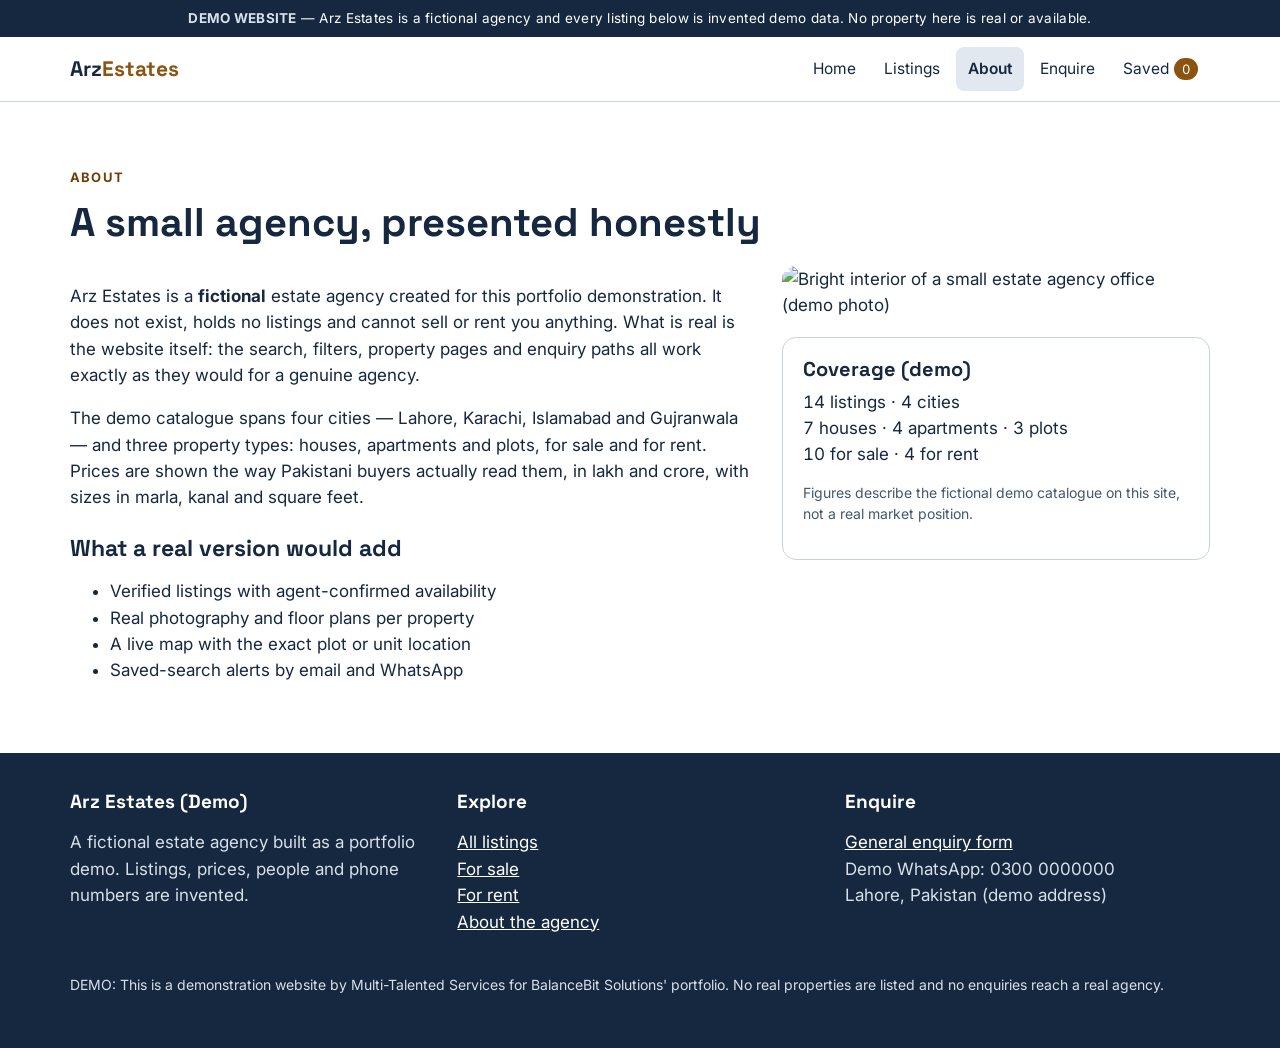
==== about.html @ be991fc6 "Build: Arz Estates demo — real estate listings, search/filter/sort, WhatsApp enquiry, enquiry form (" ====
<!DOCTYPE html>
<html lang="en">
<head>
<meta charset="UTF-8">
<meta name="viewport" content="width=device-width, initial-scale=1">
<title>About Arz Estates (Demo) — A Fictional Agency</title>
<meta name="description" content="About the fictional demo agency Arz Estates: how it works, the cities it covers and the honest limits of this demonstration.">
<link rel="icon" href="assets/favicon.svg" type="image/svg+xml">
<link rel="preconnect" href="https://fonts.googleapis.com">
<link rel="preconnect" href="https://fonts.gstatic.com" crossorigin>
<link href="https://fonts.googleapis.com/css2?family=Inter:wght@400;600;700&family=Space+Grotesk:wght@500;700&display=swap" rel="stylesheet">
<link rel="stylesheet" href="css/style.css">
</head>
<body>
<a class="skip-link" href="#main">Skip to main content</a>
<div class="demo-ribbon"><strong>DEMO WEBSITE</strong> — Arz Estates is a fictional agency and every listing below is invented demo data. No property here is real or available.</div>
<header class="site"><div class="wrap nav">
<a class="logo" href="index.html">Arz<span>Estates</span></a>
<nav aria-label="Main">
<a href="index.html">Home</a>
<a href="listings.html">Listings</a>
<a href="about.html" aria-current="page">About</a>
<a href="contact.html">Enquire</a>
<a href="listings.html">Saved<span class="fav-count num" data-fav-count>0</span></a>
</nav></div></header>
<main id="main">

<section><div class="wrap">
<p class="kicker">About</p><h1 style="font-size:clamp(28px,4vw,40px)">A small agency, presented honestly</h1>
<div class="two-col" style="margin-top:20px"><div>
<p>Arz Estates is a <strong>fictional</strong> estate agency created for this portfolio demonstration. It does not exist, holds no listings and cannot sell or rent you anything. What is real is the website itself: the search, filters, property pages and enquiry paths all work exactly as they would for a genuine agency.</p>
<p>The demo catalogue spans four cities — Lahore, Karachi, Islamabad and Gujranwala — and three property types: houses, apartments and plots, for sale and for rent. Prices are shown the way Pakistani buyers actually read them, in lakh and crore, with sizes in marla, kanal and square feet.</p>
<h2 style="font-size:23px;margin-top:24px">What a real version would add</h2>
<ul><li>Verified listings with agent-confirmed availability</li><li>Real photography and floor plans per property</li><li>A live map with the exact plot or unit location</li><li>Saved-search alerts by email and WhatsApp</li></ul>
</div><div>
<img src="assets/office.jpg" alt="Bright interior of a small estate agency office (demo photo)" style="border-radius:14px;width:100%">
<div class="panel" style="margin-top:18px"><h2 style="font-size:20px">Coverage (demo)</h2><p class="num" style="margin:8px 0">14 listings · 4 cities<br>7 houses · 4 apartments · 3 plots<br>10 for sale · 4 for rent</p><p class="note">Figures describe the fictional demo catalogue on this site, not a real market position.</p></div>
</div></div>
</div></section>
</main>
<footer class="site"><div class="wrap">
<div class="cols">
<div><h2 style="font-size:19px;color:#fff">Arz Estates (Demo)</h2><p>A fictional estate agency built as a portfolio demo. Listings, prices, people and phone numbers are invented.</p></div>
<div><h2 style="font-size:19px;color:#fff">Explore</h2><p><a href="listings.html">All listings</a><br><a href="listings.html?purpose=sale">For sale</a><br><a href="listings.html?purpose=rent">For rent</a><br><a href="about.html">About the agency</a></p></div>
<div><h2 style="font-size:19px;color:#fff">Enquire</h2><p><a href="contact.html">General enquiry form</a><br>Demo WhatsApp: 0300 0000000<br>Lahore, Pakistan (demo address)</p></div>
</div>
<p style="margin-top:22px;font-size:14px">DEMO: This is a demonstration website by Multi-Talented Services for BalanceBit Solutions' portfolio. No real properties are listed and no enquiries reach a real agency.</p>
</div></footer>
<script src="js/data.js"></script>
<script src="js/logic.js"></script>
<script src="js/main.js"></script>
</body>
</html>
---- css/style.css ----
/* Arz Estates (Demo) — navy + copper listing-led system. One component system, own tokens only (+ error red). */
:root{
  --bg:#FFFFFF; --surface:#EEF1F4; --tint:#E2E8EF; --line:#C9D3DD;
  --ink:#16283F; --ink-2:#22385A; --muted:#43576E;
  --accent:#8C5310; --accent-dark:#6E4008; --error:#B3261E;
  --foot-note:#D7E0EA;
  --radius:14px;
}
*{box-sizing:border-box}
html{scroll-behavior:smooth}
body{margin:0;background:var(--bg);color:var(--ink);font-family:'Inter',system-ui,sans-serif;font-size:17px;line-height:1.55}
h1,h2,h3,.disp{font-family:'Space Grotesk','Inter',sans-serif;line-height:1.15;margin:0}
img{max-width:100%;display:block}
a{color:var(--accent-dark)}
:focus-visible{outline:3px solid var(--accent);outline-offset:2px;border-radius:4px}
.num{font-variant-numeric:tabular-nums;font-feature-settings:'tnum' 1}
.skip-link{position:absolute;left:-999px;top:0;background:var(--ink);color:#fff;padding:12px 18px;z-index:60}
.skip-link:focus{left:8px;top:8px}
.demo-ribbon{background:var(--ink);color:#fff;text-align:center;font-size:13.5px;padding:8px 14px;letter-spacing:.02em}
.demo-ribbon strong{color:var(--foot-note)}
.wrap{max-width:1180px;margin:0 auto;padding:0 20px;min-width:0}
header.site{border-bottom:1px solid var(--line);background:var(--bg);position:sticky;top:0;z-index:40}
.nav{display:flex;align-items:center;gap:18px;min-height:64px;flex-wrap:wrap}
.logo{font-family:'Space Grotesk',sans-serif;font-weight:700;font-size:21px;color:var(--ink);text-decoration:none}
.logo span{color:var(--accent)}
.nav nav{display:flex;gap:4px;flex-wrap:wrap;margin-left:auto}
.nav nav a{color:var(--ink);text-decoration:none;padding:10px 12px;min-height:44px;display:inline-flex;align-items:center;border-radius:8px;font-size:15.5px}
.nav nav a[aria-current="page"]{background:var(--tint);font-weight:600}
.fav-count{background:var(--accent);color:#fff;border-radius:999px;padding:1px 8px;font-size:13px;margin-left:5px}
.btn{display:inline-flex;align-items:center;justify-content:center;gap:8px;min-height:52px;padding:12px 22px;border-radius:10px;border:2px solid var(--accent);background:var(--accent);color:#fff;font:600 16px 'Inter',sans-serif;text-decoration:none;cursor:pointer}
.btn:hover{background:var(--accent-dark);border-color:var(--accent-dark)}
.btn.ghost{background:transparent;color:var(--accent-dark)}
.btn.ghost:hover{background:var(--tint)}
.btn.small{min-height:46px;padding:8px 16px;font-size:15px}
.btn.wa{background:var(--ink);border-color:var(--ink)}
.btn.wa:hover{background:var(--ink-2)}
.hero{position:relative;color:#fff}
.hero img{width:100%;height:440px;object-fit:cover}
.hero .shade{position:absolute;inset:0;background:linear-gradient(180deg,rgba(22,40,63,.25),rgba(22,40,63,.82))}
.hero .hero-in{position:absolute;inset:0;display:flex;flex-direction:column;justify-content:flex-end;padding:34px 0}
.hero h1{font-size:clamp(30px,5.4vw,52px);max-width:16em}
.hero p{max-width:38em;color:var(--foot-note)}
.hero-search{background:#fff;color:var(--ink);border-radius:var(--radius);padding:16px;display:grid;grid-template-columns:1fr 180px 160px;gap:12px;margin-top:18px}
section{padding:52px 0}
.band{background:var(--surface)}
.kicker{color:var(--accent-dark);font-weight:700;letter-spacing:.09em;text-transform:uppercase;font-size:13px}
h2.sec{font-size:clamp(24px,3.4vw,34px);margin:6px 0 8px}
.lede{color:var(--muted);max-width:44em}
.grid{display:grid;grid-template-columns:repeat(3,1fr);gap:20px;margin-top:26px}
.grid>*{min-width:0}
.card{background:#fff;border:1px solid var(--line);border-radius:var(--radius);overflow:hidden;display:flex;flex-direction:column}
.card img{width:100%;height:200px;object-fit:cover}
.card .body{padding:16px;display:flex;flex-direction:column;gap:8px;flex:1}
.badge{align-self:flex-start;background:var(--tint);color:var(--ink-2);font-size:12.5px;font-weight:700;letter-spacing:.05em;text-transform:uppercase;padding:4px 10px;border-radius:999px}
.badge.rent{background:var(--ink);color:#fff}
.price{font-family:'Space Grotesk',sans-serif;font-size:23px;font-weight:700;color:var(--ink)}
.card h3{font-size:18.5px}
.card h3 a{color:var(--ink);text-decoration:none}
.loc{color:var(--muted);font-size:15px}
.specs{display:flex;gap:14px;flex-wrap:wrap;color:var(--ink-2);font-size:15px;border-top:1px solid var(--line);padding-top:10px}
.card .actions{display:flex;gap:10px;margin-top:auto;padding-top:8px;flex-wrap:wrap}
.fav-btn{min-width:46px;min-height:46px;border-radius:10px;border:2px solid var(--line);background:#fff;font-size:19px;cursor:pointer;color:var(--ink)}
.fav-btn[aria-pressed="true"]{border-color:var(--accent);color:var(--accent);background:var(--tint)}
/* Filter bar */
.filterbar{background:#fff;border:1px solid var(--line);border-radius:var(--radius);padding:18px;display:grid;grid-template-columns:repeat(3,1fr);gap:14px}
.filterbar>*{min-width:0}
.filterbar .wide{grid-column:1/-1}
label.fl{display:block;font-weight:600;font-size:14.5px;margin-bottom:6px}
.field{width:100%;min-height:52px;font-size:16px;padding:12px 14px;border:2px solid var(--line);border-radius:10px;background:#fff;color:var(--ink);font-family:'Inter',sans-serif}
.field:focus{border-color:var(--accent);outline:3px solid var(--accent);outline-offset:1px}
.chips{display:flex;gap:8px;flex-wrap:wrap}
.chip{min-height:46px;padding:9px 16px;border-radius:999px;border:2px solid var(--line);background:#fff;font:600 15px 'Inter',sans-serif;cursor:pointer;color:var(--ink)}
.chip[aria-pressed="true"]{background:var(--ink);border-color:var(--ink);color:#fff}
.result-line{display:flex;align-items:baseline;gap:14px;flex-wrap:wrap;margin:26px 0 4px}
.result-count{font-family:'Space Grotesk',sans-serif;font-size:22px;font-weight:700}
.empty{border:2px dashed var(--line);border-radius:var(--radius);padding:34px 22px;text-align:center;background:var(--surface)}
.empty p{color:var(--muted);max-width:36em;margin:8px auto 18px}
/* Detail */
.detail-hero img{width:100%;height:420px;object-fit:cover;border-radius:var(--radius)}
.spec-table{width:100%;border-collapse:collapse;margin-top:14px}
.spec-table th,.spec-table td{text-align:left;padding:11px 12px;border-bottom:1px solid var(--line);font-size:16px}
.spec-table th{color:var(--muted);font-weight:600;width:42%}
.two-col{display:grid;grid-template-columns:1.6fr 1fr;gap:26px;align-items:start}
.two-col>*{min-width:0}
.panel{border:1px solid var(--line);border-radius:var(--radius);padding:20px;background:#fff}
.panel.map{background:var(--surface);text-align:left}
.calc-out{font-family:'Space Grotesk',sans-serif;font-size:26px;font-weight:700}
.note{font-size:14px;color:var(--muted)}
/* Forms */
.form-grid{display:grid;grid-template-columns:1fr 1fr;gap:16px}
.form-grid>*{min-width:0}
.form-grid .full{grid-column:1/-1}
textarea.field{min-height:120px;resize:vertical}
.err{color:var(--error);font-size:14.5px;min-height:1.2em;margin-top:4px;font-weight:600}
.success{border:2px solid var(--accent);background:var(--tint);border-radius:var(--radius);padding:22px}
footer.site{background:var(--ink);color:var(--foot-note);padding:38px 0;margin-top:0}
footer.site a{color:#fff}
footer.site .cols{display:grid;grid-template-columns:repeat(3,1fr);gap:22px}
footer.site .cols>*{min-width:0}
.reveal{opacity:1}
.js .reveal{opacity:0;transform:translateY(14px);transition:opacity .55s ease,transform .55s ease}
.js .reveal.in{opacity:1;transform:none}
.kenburns{animation:kb 16s ease-in-out infinite alternate}
@keyframes kb{from{transform:scale(1)}to{transform:scale(1.06)}}
@media (max-width:900px){.grid{grid-template-columns:repeat(2,1fr)}.two-col{grid-template-columns:1fr}.filterbar{grid-template-columns:repeat(2,1fr)}}
@media (max-width:600px){
  .grid{grid-template-columns:1fr}.hero-search{grid-template-columns:1fr}.filterbar{grid-template-columns:1fr}
  .form-grid{grid-template-columns:1fr}.detail-hero img{height:260px}
  .hero img{height:210px}
  .hero .shade{display:none}
  .hero .hero-in{position:static;background:var(--ink);padding:26px 20px 30px}
  footer.site .cols{grid-template-columns:1fr}.nav nav{margin-left:0}
}
@media (prefers-reduced-motion:reduce){
  html{scroll-behavior:auto}
  .js .reveal{opacity:1;transform:none;transition:none}
  .kenburns{animation:none}
}
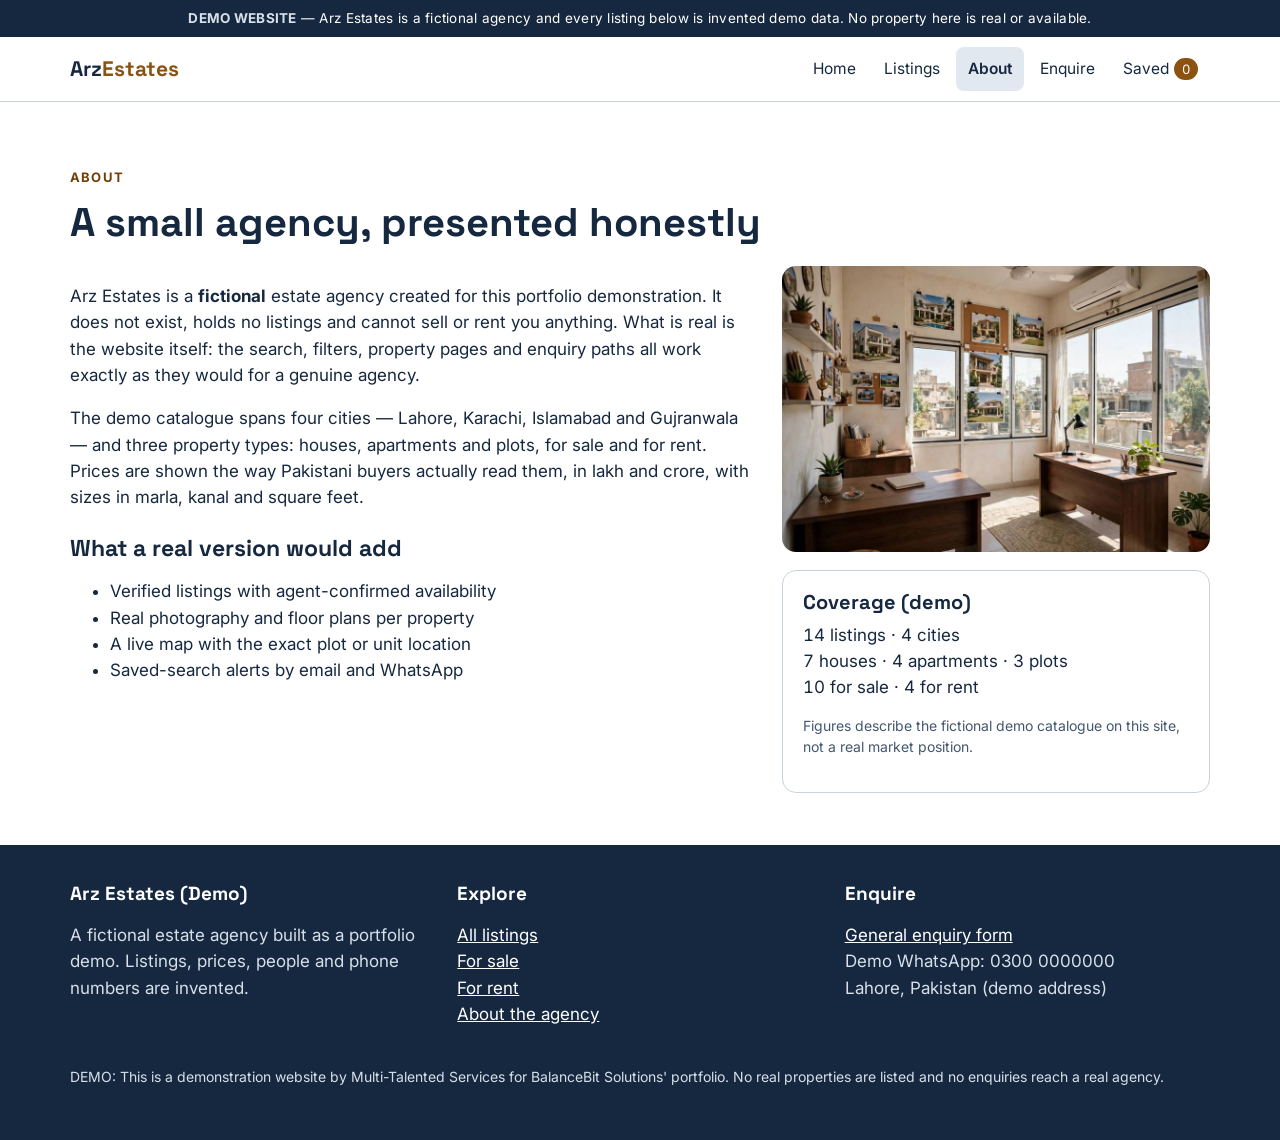
==== commit c8e61d56: "Fix run: eager listing photos + reveal without opacity gating, hero overflow clip, mobile hamburger " ====
--- a/about.html
+++ b/about.html
@@ -16,7 +16,8 @@
 <div class="demo-ribbon"><strong>DEMO WEBSITE</strong> — Arz Estates is a fictional agency and every listing below is invented demo data. No property here is real or available.</div>
 <header class="site"><div class="wrap nav">
 <a class="logo" href="index.html">Arz<span>Estates</span></a>
-<nav aria-label="Main">
+<button class="nav-toggle" type="button" aria-expanded="false" aria-controls="main-nav" aria-label="Open menu"><svg viewBox="0 0 24 24" width="20" height="20" fill="none" stroke="currentColor" stroke-width="2.2" stroke-linecap="round" aria-hidden="true"><path d="M4 7h16M4 12h16M4 17h16"/></svg>Menu</button>
+<nav aria-label="Main" id="main-nav">
 <a href="index.html">Home</a>
 <a href="listings.html">Listings</a>
 <a href="about.html" aria-current="page">About</a>
--- a/css/style.css
+++ b/css/style.css
@@ -27,6 +27,14 @@
 .nav nav a{color:var(--ink);text-decoration:none;padding:10px 12px;min-height:44px;display:inline-flex;align-items:center;border-radius:8px;font-size:15.5px}
 .nav nav a[aria-current="page"]{background:var(--tint);font-weight:600}
 .fav-count{background:var(--accent);color:#fff;border-radius:999px;padding:1px 8px;font-size:13px;margin-left:5px}
+.nav-toggle{display:none;align-items:center;gap:8px;margin-left:auto;min-height:46px;padding:8px 14px;border:2px solid var(--line);border-radius:10px;background:#fff;color:var(--ink);font:600 15px 'Inter',sans-serif;cursor:pointer}
+.nav-toggle svg{flex:none}
+@media (max-width:700px){
+  .nav-toggle{display:inline-flex}
+  .nav nav{display:none;width:100%;flex-direction:column;gap:2px;margin-left:0;padding:6px 0 10px}
+  .nav nav.open{display:flex}
+  .nav nav a{width:100%}
+}
 .btn{display:inline-flex;align-items:center;justify-content:center;gap:8px;min-height:52px;padding:12px 22px;border-radius:10px;border:2px solid var(--accent);background:var(--accent);color:#fff;font:600 16px 'Inter',sans-serif;text-decoration:none;cursor:pointer}
 .btn:hover{background:var(--accent-dark);border-color:var(--accent-dark)}
 .btn.ghost{background:transparent;color:var(--accent-dark)}
@@ -34,13 +42,14 @@
 .btn.small{min-height:46px;padding:8px 16px;font-size:15px}
 .btn.wa{background:var(--ink);border-color:var(--ink)}
 .btn.wa:hover{background:var(--ink-2)}
-.hero{position:relative;color:#fff}
+.hero{position:relative;color:#fff;overflow:hidden}
 .hero img{width:100%;height:440px;object-fit:cover}
 .hero .shade{position:absolute;inset:0;background:linear-gradient(180deg,rgba(22,40,63,.25),rgba(22,40,63,.82))}
 .hero .hero-in{position:absolute;inset:0;display:flex;flex-direction:column;justify-content:flex-end;padding:34px 0}
 .hero h1{font-size:clamp(30px,5.4vw,52px);max-width:16em}
 .hero p{max-width:38em;color:var(--foot-note)}
-.hero-search{background:#fff;color:var(--ink);border-radius:var(--radius);padding:16px;display:grid;grid-template-columns:1fr 180px 160px;gap:12px;margin-top:18px}
+.hero-search{background:#fff;color:var(--ink);border-radius:var(--radius);padding:16px;display:grid;grid-template-columns:1fr 176px 184px;gap:12px;margin-top:18px}
+.hero-search .btn{white-space:nowrap}
 section{padding:52px 0}
 .band{background:var(--surface)}
 .kicker{color:var(--accent-dark);font-weight:700;letter-spacing:.09em;text-transform:uppercase;font-size:13px}
@@ -98,8 +107,8 @@
 footer.site .cols{display:grid;grid-template-columns:repeat(3,1fr);gap:22px}
 footer.site .cols>*{min-width:0}
 .reveal{opacity:1}
-.js .reveal{opacity:0;transform:translateY(14px);transition:opacity .55s ease,transform .55s ease}
-.js .reveal.in{opacity:1;transform:none}
+.js .reveal{transform:translateY(14px);transition:transform .55s ease}
+.js .reveal.in{transform:none}
 .kenburns{animation:kb 16s ease-in-out infinite alternate}
 @keyframes kb{from{transform:scale(1)}to{transform:scale(1.06)}}
 @media (max-width:900px){.grid{grid-template-columns:repeat(2,1fr)}.two-col{grid-template-columns:1fr}.filterbar{grid-template-columns:repeat(2,1fr)}}
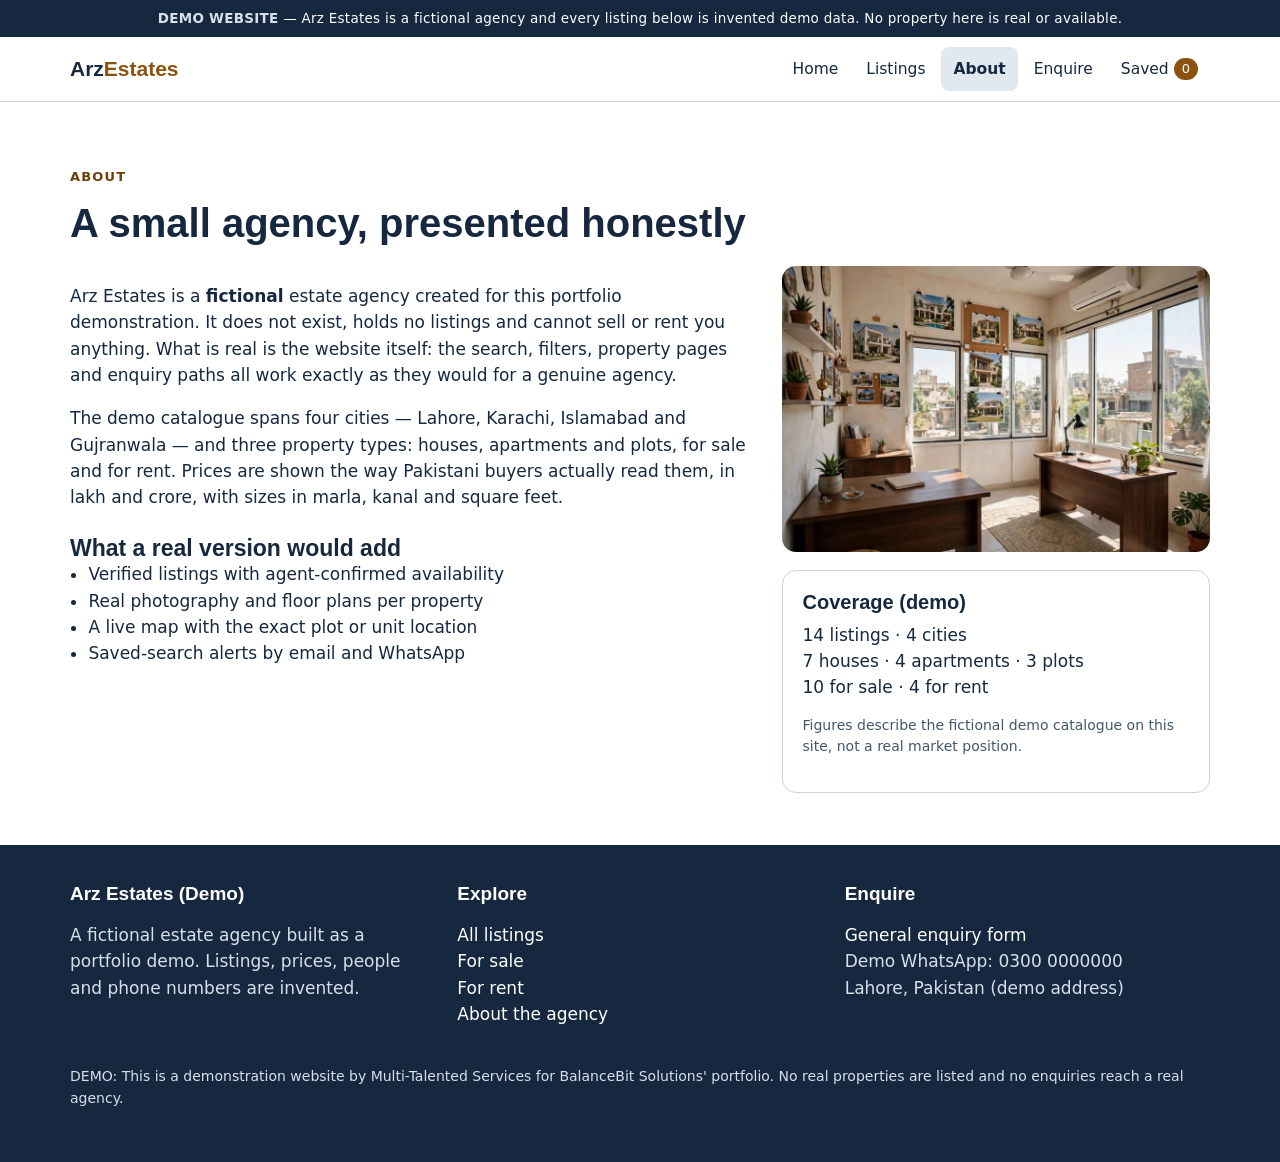
==== commit 93db39b0: "Premium upgrade batch 2026-11-22: audit fixes + premium ladder + static capture mode + self-hosted f" ====
--- a/about.html
+++ b/about.html
@@ -6,9 +6,9 @@
 <title>About Arz Estates (Demo) — A Fictional Agency</title>
 <meta name="description" content="About the fictional demo agency Arz Estates: how it works, the cities it covers and the honest limits of this demonstration.">
 <link rel="icon" href="assets/favicon.svg" type="image/svg+xml">
-<link rel="preconnect" href="https://fonts.googleapis.com">
-<link rel="preconnect" href="https://fonts.gstatic.com" crossorigin>
-<link href="https://fonts.googleapis.com/css2?family=Inter:wght@400;600;700&family=Space+Grotesk:wght@500;700&display=swap" rel="stylesheet">
+
+
+<link rel="stylesheet" href="assets/fonts/fonts.css">
 <link rel="stylesheet" href="css/style.css">
 </head>
 <body>
--- a/assets/fonts/fonts.css
+++ b/assets/fonts/fonts.css
@@ -0,0 +1,93 @@
+/* Self-hosted webfonts (Google Fonts, OFL) — downloaded 2026-11-22.
+   Replaces the fonts.googleapis.com stylesheet so the design renders
+   identically with or without external network access. */
+/* latin */
+@font-face {
+  font-family: 'Inter';
+  font-style: normal;
+  font-weight: 400;
+  font-display: swap;
+  src: url(./inter-normal-latin-56724408.woff2) format('woff2');
+  unicode-range: U+0000-00FF, U+0131, U+0152-0153, U+02BB-02BC, U+02C6, U+02DA, U+02DC, U+0304, U+0308, U+0329, U+2000-206F, U+20AC, U+2122, U+2191, U+2193, U+2212, U+2215, U+FEFF, U+FFFD;
+}
+/* latin-ext */
+@font-face {
+  font-family: 'Inter';
+  font-style: normal;
+  font-weight: 400;
+  font-display: swap;
+  src: url(./inter-normal-latin-ext-39529051.woff2) format('woff2');
+  unicode-range: U+0100-02BA, U+02BD-02C5, U+02C7-02CC, U+02CE-02D7, U+02DD-02FF, U+0304, U+0308, U+0329, U+1D00-1DBF, U+1E00-1E9F, U+1EF2-1EFF, U+2020, U+20A0-20AB, U+20AD-20C4, U+2113, U+2C60-2C7F, U+A720-A7FF;
+}
+/* latin */
+@font-face {
+  font-family: 'Inter';
+  font-style: normal;
+  font-weight: 600;
+  font-display: swap;
+  src: url(./inter-normal-latin-56724408.woff2) format('woff2');
+  unicode-range: U+0000-00FF, U+0131, U+0152-0153, U+02BB-02BC, U+02C6, U+02DA, U+02DC, U+0304, U+0308, U+0329, U+2000-206F, U+20AC, U+2122, U+2191, U+2193, U+2212, U+2215, U+FEFF, U+FFFD;
+}
+/* latin-ext */
+@font-face {
+  font-family: 'Inter';
+  font-style: normal;
+  font-weight: 600;
+  font-display: swap;
+  src: url(./inter-normal-latin-ext-39529051.woff2) format('woff2');
+  unicode-range: U+0100-02BA, U+02BD-02C5, U+02C7-02CC, U+02CE-02D7, U+02DD-02FF, U+0304, U+0308, U+0329, U+1D00-1DBF, U+1E00-1E9F, U+1EF2-1EFF, U+2020, U+20A0-20AB, U+20AD-20C4, U+2113, U+2C60-2C7F, U+A720-A7FF;
+}
+/* latin */
+@font-face {
+  font-family: 'Inter';
+  font-style: normal;
+  font-weight: 700;
+  font-display: swap;
+  src: url(./inter-normal-latin-56724408.woff2) format('woff2');
+  unicode-range: U+0000-00FF, U+0131, U+0152-0153, U+02BB-02BC, U+02C6, U+02DA, U+02DC, U+0304, U+0308, U+0329, U+2000-206F, U+20AC, U+2122, U+2191, U+2193, U+2212, U+2215, U+FEFF, U+FFFD;
+}
+/* latin-ext */
+@font-face {
+  font-family: 'Inter';
+  font-style: normal;
+  font-weight: 700;
+  font-display: swap;
+  src: url(./inter-normal-latin-ext-39529051.woff2) format('woff2');
+  unicode-range: U+0100-02BA, U+02BD-02C5, U+02C7-02CC, U+02CE-02D7, U+02DD-02FF, U+0304, U+0308, U+0329, U+1D00-1DBF, U+1E00-1E9F, U+1EF2-1EFF, U+2020, U+20A0-20AB, U+20AD-20C4, U+2113, U+2C60-2C7F, U+A720-A7FF;
+}
+/* latin */
+@font-face {
+  font-family: 'Space Grotesk';
+  font-style: normal;
+  font-weight: 500;
+  font-display: swap;
+  src: url(./space-grotesk-normal-latin-ecea81d5.woff2) format('woff2');
+  unicode-range: U+0000-00FF, U+0131, U+0152-0153, U+02BB-02BC, U+02C6, U+02DA, U+02DC, U+0304, U+0308, U+0329, U+2000-206F, U+20AC, U+2122, U+2191, U+2193, U+2212, U+2215, U+FEFF, U+FFFD;
+}
+/* latin-ext */
+@font-face {
+  font-family: 'Space Grotesk';
+  font-style: normal;
+  font-weight: 500;
+  font-display: swap;
+  src: url(./space-grotesk-normal-latin-ext-611be241.woff2) format('woff2');
+  unicode-range: U+0100-02BA, U+02BD-02C5, U+02C7-02CC, U+02CE-02D7, U+02DD-02FF, U+0304, U+0308, U+0329, U+1D00-1DBF, U+1E00-1E9F, U+1EF2-1EFF, U+2020, U+20A0-20AB, U+20AD-20C4, U+2113, U+2C60-2C7F, U+A720-A7FF;
+}
+/* latin */
+@font-face {
+  font-family: 'Space Grotesk';
+  font-style: normal;
+  font-weight: 700;
+  font-display: swap;
+  src: url(./space-grotesk-normal-latin-ecea81d5.woff2) format('woff2');
+  unicode-range: U+0000-00FF, U+0131, U+0152-0153, U+02BB-02BC, U+02C6, U+02DA, U+02DC, U+0304, U+0308, U+0329, U+2000-206F, U+20AC, U+2122, U+2191, U+2193, U+2212, U+2215, U+FEFF, U+FFFD;
+}
+/* latin-ext */
+@font-face {
+  font-family: 'Space Grotesk';
+  font-style: normal;
+  font-weight: 700;
+  font-display: swap;
+  src: url(./space-grotesk-normal-latin-ext-611be241.woff2) format('woff2');
+  unicode-range: U+0100-02BA, U+02BD-02C5, U+02C7-02CC, U+02CE-02D7, U+02DD-02FF, U+0304, U+0308, U+0329, U+1D00-1DBF, U+1E00-1E9F, U+1EF2-1EFF, U+2020, U+20A0-20AB, U+20AD-20C4, U+2113, U+2C60-2C7F, U+A720-A7FF;
+}
--- a/css/style.css
+++ b/css/style.css
@@ -11,7 +11,8 @@
 body{margin:0;background:var(--bg);color:var(--ink);font-family:'Inter',system-ui,sans-serif;font-size:17px;line-height:1.55}
 h1,h2,h3,.disp{font-family:'Space Grotesk','Inter',sans-serif;line-height:1.15;margin:0}
 img{max-width:100%;display:block}
-a{color:var(--accent-dark)}
+a{color:var(--accent-dark);text-decoration:none}
+ul{margin:0;padding-left:1.15rem}
 :focus-visible{outline:3px solid var(--accent);outline-offset:2px;border-radius:4px}
 .num{font-variant-numeric:tabular-nums;font-feature-settings:'tnum' 1}
 .skip-link{position:absolute;left:-999px;top:0;background:var(--ink);color:#fff;padding:12px 18px;z-index:60}
@@ -125,3 +126,38 @@
   .js .reveal{opacity:1;transform:none;transition:none}
   .kenburns{animation:none}
 }
+/* === PREMIUM UPGRADE 2026-11-22 (Real Estate) ===
+   P7: cross-document View Transitions where supported, graceful without. */
+@view-transition{navigation:auto}
+@media (prefers-reduced-motion:reduce){@view-transition{navigation:none}}
+/* GSAP parallax (index) drives transforms itself — the CSS Ken Burns on the
+   hero image is stood down only when the premium layer is live. */
+.premium-on .kenburns{animation:none}
+/* Property gallery (Swiper, property page only). Until Swiper initialises —
+   and permanently for no-JS / reduced-motion — slides stack as full photos,
+   so the gallery is complete without a slider. All three slides are the
+   listing's OWN demo photo: full view, then two labelled detail crops. */
+.prop-swiper .swiper-slide{overflow:hidden;border-radius:var(--radius)}
+.prop-swiper .swiper-slide img{width:100%;height:420px;object-fit:cover;border-radius:var(--radius)}
+.prop-swiper .swiper-slide img.crop{transform:scale(1.45)}
+.prop-swiper:not(.swiper-initialized) .swiper-wrapper{display:grid;gap:16px;transform:none!important}
+.prop-swiper:not(.swiper-initialized) .swiper-slide{width:auto!important}
+.slide-cap{font-size:14px;color:var(--muted);margin-top:8px}
+.prop-controls{display:flex;align-items:center;gap:14px;margin-top:12px;flex-wrap:wrap}
+.prop-btn{min-width:52px;min-height:52px;border-radius:10px;border:2px solid var(--accent);background:#fff;color:var(--accent-dark);font-size:20px;font-weight:700;cursor:pointer;display:grid;place-items:center;padding:6px 12px}
+.prop-btn:hover{background:var(--tint)}
+.prop-btn.swiper-button-disabled{opacity:.45;cursor:not-allowed}
+.prop-pagination{position:static;width:auto!important}
+.prop-pagination .swiper-pagination-bullet{width:12px;height:12px;background:var(--accent);opacity:.35}
+.prop-pagination .swiper-pagination-bullet-active{opacity:1;background:var(--accent-dark)}
+@media (max-width:600px){.prop-swiper .swiper-slide img{height:260px}}
+/* Neighbourhood chapter (per property, Sobha chapter pattern without WebGL).
+   Copy comes only from the listing's own description + "Near …" features. */
+.chapter{background:var(--surface);overflow:hidden}
+.chapter-title{font-size:clamp(38px,6.5vw,76px);line-height:.98;letter-spacing:-.02em;text-transform:uppercase;margin:8px 0 14px}
+.chapter-near{display:flex;gap:10px;flex-wrap:wrap;list-style:none;padding:0;margin:18px 0 0}
+.chapter-near li{background:#fff;border:1px solid var(--line);border-radius:999px;padding:8px 14px;font-size:14.5px;font-weight:600;color:var(--ink-2)}
+.chapter-band{position:relative;margin-top:26px;border-radius:var(--radius);overflow:hidden;height:300px}
+.chapter-band img{width:100%;height:130%;object-fit:cover;position:relative;top:-15%}
+.chapter-band-cap{position:absolute;left:14px;bottom:14px;background:var(--ink);color:#fff;font-size:13.5px;padding:7px 12px;border-radius:8px}
+@media (max-width:600px){.chapter-band{height:200px}}
